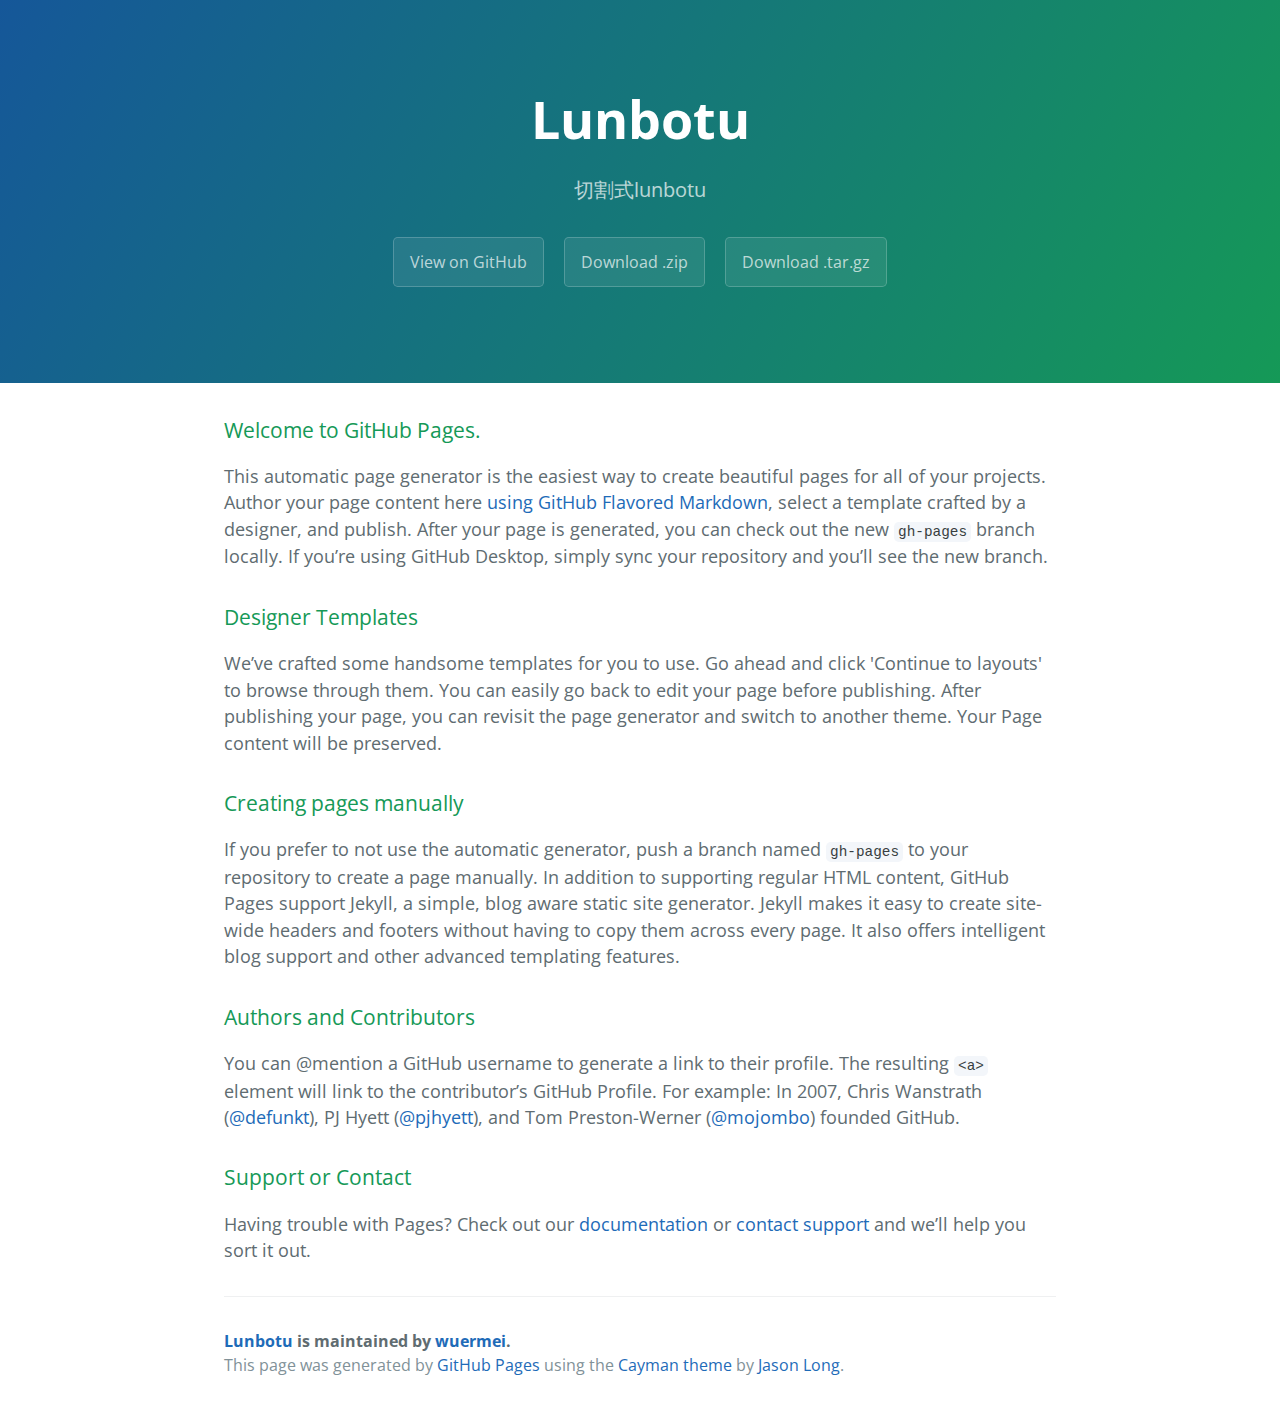
==== index.html @ ce143680 "Create gh-pages branch via GitHub" ====
<!DOCTYPE html>
<html lang="en-us">
  <head>
    <meta charset="UTF-8">
    <title>Lunbotu by wuermei</title>
    <meta name="viewport" content="width=device-width, initial-scale=1">
    <link rel="stylesheet" type="text/css" href="stylesheets/normalize.css" media="screen">
    <link href='https://fonts.googleapis.com/css?family=Open+Sans:400,700' rel='stylesheet' type='text/css'>
    <link rel="stylesheet" type="text/css" href="stylesheets/stylesheet.css" media="screen">
    <link rel="stylesheet" type="text/css" href="stylesheets/github-light.css" media="screen">
  </head>
  <body>
    <section class="page-header">
      <h1 class="project-name">Lunbotu</h1>
      <h2 class="project-tagline">切割式lunbotu</h2>
      <a href="https://github.com/wuermei/lunbotu" class="btn">View on GitHub</a>
      <a href="https://github.com/wuermei/lunbotu/zipball/master" class="btn">Download .zip</a>
      <a href="https://github.com/wuermei/lunbotu/tarball/master" class="btn">Download .tar.gz</a>
    </section>

    <section class="main-content">
      <h3>
<a id="welcome-to-github-pages" class="anchor" href="#welcome-to-github-pages" aria-hidden="true"><span aria-hidden="true" class="octicon octicon-link"></span></a>Welcome to GitHub Pages.</h3>

<p>This automatic page generator is the easiest way to create beautiful pages for all of your projects. Author your page content here <a href="https://guides.github.com/features/mastering-markdown/">using GitHub Flavored Markdown</a>, select a template crafted by a designer, and publish. After your page is generated, you can check out the new <code>gh-pages</code> branch locally. If you’re using GitHub Desktop, simply sync your repository and you’ll see the new branch.</p>

<h3>
<a id="designer-templates" class="anchor" href="#designer-templates" aria-hidden="true"><span aria-hidden="true" class="octicon octicon-link"></span></a>Designer Templates</h3>

<p>We’ve crafted some handsome templates for you to use. Go ahead and click 'Continue to layouts' to browse through them. You can easily go back to edit your page before publishing. After publishing your page, you can revisit the page generator and switch to another theme. Your Page content will be preserved.</p>

<h3>
<a id="creating-pages-manually" class="anchor" href="#creating-pages-manually" aria-hidden="true"><span aria-hidden="true" class="octicon octicon-link"></span></a>Creating pages manually</h3>

<p>If you prefer to not use the automatic generator, push a branch named <code>gh-pages</code> to your repository to create a page manually. In addition to supporting regular HTML content, GitHub Pages support Jekyll, a simple, blog aware static site generator. Jekyll makes it easy to create site-wide headers and footers without having to copy them across every page. It also offers intelligent blog support and other advanced templating features.</p>

<h3>
<a id="authors-and-contributors" class="anchor" href="#authors-and-contributors" aria-hidden="true"><span aria-hidden="true" class="octicon octicon-link"></span></a>Authors and Contributors</h3>

<p>You can @mention a GitHub username to generate a link to their profile. The resulting <code>&lt;a&gt;</code> element will link to the contributor’s GitHub Profile. For example: In 2007, Chris Wanstrath (<a href="https://github.com/defunkt" class="user-mention">@defunkt</a>), PJ Hyett (<a href="https://github.com/pjhyett" class="user-mention">@pjhyett</a>), and Tom Preston-Werner (<a href="https://github.com/mojombo" class="user-mention">@mojombo</a>) founded GitHub.</p>

<h3>
<a id="support-or-contact" class="anchor" href="#support-or-contact" aria-hidden="true"><span aria-hidden="true" class="octicon octicon-link"></span></a>Support or Contact</h3>

<p>Having trouble with Pages? Check out our <a href="https://help.github.com/pages">documentation</a> or <a href="https://github.com/contact">contact support</a> and we’ll help you sort it out.</p>

      <footer class="site-footer">
        <span class="site-footer-owner"><a href="https://github.com/wuermei/lunbotu">Lunbotu</a> is maintained by <a href="https://github.com/wuermei">wuermei</a>.</span>

        <span class="site-footer-credits">This page was generated by <a href="https://pages.github.com">GitHub Pages</a> using the <a href="https://github.com/jasonlong/cayman-theme">Cayman theme</a> by <a href="https://twitter.com/jasonlong">Jason Long</a>.</span>
      </footer>

    </section>

  
  </body>
</html>
---- stylesheets/stylesheet.css ----
* {
  box-sizing: border-box; }

body {
  padding: 0;
  margin: 0;
  font-family: "Open Sans", "Helvetica Neue", Helvetica, Arial, sans-serif;
  font-size: 16px;
  line-height: 1.5;
  color: #606c71; }

a {
  color: #1e6bb8;
  text-decoration: none; }
  a:hover {
    text-decoration: underline; }

.btn {
  display: inline-block;
  margin-bottom: 1rem;
  color: rgba(255, 255, 255, 0.7);
  background-color: rgba(255, 255, 255, 0.08);
  border-color: rgba(255, 255, 255, 0.2);
  border-style: solid;
  border-width: 1px;
  border-radius: 0.3rem;
  transition: color 0.2s, background-color 0.2s, border-color 0.2s; }
  .btn + .btn {
    margin-left: 1rem; }

.btn:hover {
  color: rgba(255, 255, 255, 0.8);
  text-decoration: none;
  background-color: rgba(255, 255, 255, 0.2);
  border-color: rgba(255, 255, 255, 0.3); }

@media screen and (min-width: 64em) {
  .btn {
    padding: 0.75rem 1rem; } }

@media screen and (min-width: 42em) and (max-width: 64em) {
  .btn {
    padding: 0.6rem 0.9rem;
    font-size: 0.9rem; } }

@media screen and (max-width: 42em) {
  .btn {
    display: block;
    width: 100%;
    padding: 0.75rem;
    font-size: 0.9rem; }
    .btn + .btn {
      margin-top: 1rem;
      margin-left: 0; } }

.page-header {
  color: #fff;
  text-align: center;
  background-color: #159957;
  background-image: linear-gradient(120deg, #155799, #159957); }

@media screen and (min-width: 64em) {
  .page-header {
    padding: 5rem 6rem; } }

@media screen and (min-width: 42em) and (max-width: 64em) {
  .page-header {
    padding: 3rem 4rem; } }

@media screen and (max-width: 42em) {
  .page-header {
    padding: 2rem 1rem; } }

.project-name {
  margin-top: 0;
  margin-bottom: 0.1rem; }

@media screen and (min-width: 64em) {
  .project-name {
    font-size: 3.25rem; } }

@media screen and (min-width: 42em) and (max-width: 64em) {
  .project-name {
    font-size: 2.25rem; } }

@media screen and (max-width: 42em) {
  .project-name {
    font-size: 1.75rem; } }

.project-tagline {
  margin-bottom: 2rem;
  font-weight: normal;
  opacity: 0.7; }

@media screen and (min-width: 64em) {
  .project-tagline {
    font-size: 1.25rem; } }

@media screen and (min-width: 42em) and (max-width: 64em) {
  .project-tagline {
    font-size: 1.15rem; } }

@media screen and (max-width: 42em) {
  .project-tagline {
    font-size: 1rem; } }

.main-content :first-child {
  margin-top: 0; }
.main-content img {
  max-width: 100%; }
.main-content h1, .main-content h2, .main-content h3, .main-content h4, .main-content h5, .main-content h6 {
  margin-top: 2rem;
  margin-bottom: 1rem;
  font-weight: normal;
  color: #159957; }
.main-content p {
  margin-bottom: 1em; }
.main-content code {
  padding: 2px 4px;
  font-family: Consolas, "Liberation Mono", Menlo, Courier, monospace;
  font-size: 0.9rem;
  color: #383e41;
  background-color: #f3f6fa;
  border-radius: 0.3rem; }
.main-content pre {
  padding: 0.8rem;
  margin-top: 0;
  margin-bottom: 1rem;
  font: 1rem Consolas, "Liberation Mono", Menlo, Courier, monospace;
  color: #567482;
  word-wrap: normal;
  background-color: #f3f6fa;
  border: solid 1px #dce6f0;
  border-radius: 0.3rem; }
  .main-content pre > code {
    padding: 0;
    margin: 0;
    font-size: 0.9rem;
    color: #567482;
    word-break: normal;
    white-space: pre;
    background: transparent;
    border: 0; }
.main-content .highlight {
  margin-bottom: 1rem; }
  .main-content .highlight pre {
    margin-bottom: 0;
    word-break: normal; }
.main-content .highlight pre, .main-content pre {
  padding: 0.8rem;
  overflow: auto;
  font-size: 0.9rem;
  line-height: 1.45;
  border-radius: 0.3rem; }
.main-content pre code, .main-content pre tt {
  display: inline;
  max-width: initial;
  padding: 0;
  margin: 0;
  overflow: initial;
  line-height: inherit;
  word-wrap: normal;
  background-color: transparent;
  border: 0; }
  .main-content pre code:before, .main-content pre code:after, .main-content pre tt:before, .main-content pre tt:after {
    content: normal; }
.main-content ul, .main-content ol {
  margin-top: 0; }
.main-content blockquote {
  padding: 0 1rem;
  margin-left: 0;
  color: #819198;
  border-left: 0.3rem solid #dce6f0; }
  .main-content blockquote > :first-child {
    margin-top: 0; }
  .main-content blockquote > :last-child {
    margin-bottom: 0; }
.main-content table {
  display: block;
  width: 100%;
  overflow: auto;
  word-break: normal;
  word-break: keep-all; }
  .main-content table th {
    font-weight: bold; }
  .main-content table th, .main-content table td {
    padding: 0.5rem 1rem;
    border: 1px solid #e9ebec; }
.main-content dl {
  padding: 0; }
  .main-content dl dt {
    padding: 0;
    margin-top: 1rem;
    font-size: 1rem;
    font-weight: bold; }
  .main-content dl dd {
    padding: 0;
    margin-bottom: 1rem; }
.main-content hr {
  height: 2px;
  padding: 0;
  margin: 1rem 0;
  background-color: #eff0f1;
  border: 0; }

@media screen and (min-width: 64em) {
  .main-content {
    max-width: 64rem;
    padding: 2rem 6rem;
    margin: 0 auto;
    font-size: 1.1rem; } }

@media screen and (min-width: 42em) and (max-width: 64em) {
  .main-content {
    padding: 2rem 4rem;
    font-size: 1.1rem; } }

@media screen and (max-width: 42em) {
  .main-content {
    padding: 2rem 1rem;
    font-size: 1rem; } }

.site-footer {
  padding-top: 2rem;
  margin-top: 2rem;
  border-top: solid 1px #eff0f1; }

.site-footer-owner {
  display: block;
  font-weight: bold; }

.site-footer-credits {
  color: #819198; }

@media screen and (min-width: 64em) {
  .site-footer {
    font-size: 1rem; } }

@media screen and (min-width: 42em) and (max-width: 64em) {
  .site-footer {
    font-size: 1rem; } }

@media screen and (max-width: 42em) {
  .site-footer {
    font-size: 0.9rem; } }
---- stylesheets/github-light.css ----
/*
The MIT License (MIT)

Copyright (c) 2016 GitHub, Inc.

Permission is hereby granted, free of charge, to any person obtaining a copy
of this software and associated documentation files (the "Software"), to deal
in the Software without restriction, including without limitation the rights
to use, copy, modify, merge, publish, distribute, sublicense, and/or sell
copies of the Software, and to permit persons to whom the Software is
furnished to do so, subject to the following conditions:

The above copyright notice and this permission notice shall be included in all
copies or substantial portions of the Software.

THE SOFTWARE IS PROVIDED "AS IS", WITHOUT WARRANTY OF ANY KIND, EXPRESS OR
IMPLIED, INCLUDING BUT NOT LIMITED TO THE WARRANTIES OF MERCHANTABILITY,
FITNESS FOR A PARTICULAR PURPOSE AND NONINFRINGEMENT. IN NO EVENT SHALL THE
AUTHORS OR COPYRIGHT HOLDERS BE LIABLE FOR ANY CLAIM, DAMAGES OR OTHER
LIABILITY, WHETHER IN AN ACTION OF CONTRACT, TORT OR OTHERWISE, ARISING FROM,
OUT OF OR IN CONNECTION WITH THE SOFTWARE OR THE USE OR OTHER DEALINGS IN THE
SOFTWARE.

*/

.pl-c /* comment */ {
  color: #969896;
}

.pl-c1 /* constant, variable.other.constant, support, meta.property-name, support.constant, support.variable, meta.module-reference, markup.raw, meta.diff.header */,
.pl-s .pl-v /* string variable */ {
  color: #0086b3;
}

.pl-e /* entity */,
.pl-en /* entity.name */ {
  color: #795da3;
}

.pl-smi /* variable.parameter.function, storage.modifier.package, storage.modifier.import, storage.type.java, variable.other */,
.pl-s .pl-s1 /* string source */ {
  color: #333;
}

.pl-ent /* entity.name.tag */ {
  color: #63a35c;
}

.pl-k /* keyword, storage, storage.type */ {
  color: #a71d5d;
}

.pl-s /* string */,
.pl-pds /* punctuation.definition.string, string.regexp.character-class */,
.pl-s .pl-pse .pl-s1 /* string punctuation.section.embedded source */,
.pl-sr /* string.regexp */,
.pl-sr .pl-cce /* string.regexp constant.character.escape */,
.pl-sr .pl-sre /* string.regexp source.ruby.embedded */,
.pl-sr .pl-sra /* string.regexp string.regexp.arbitrary-repitition */ {
  color: #183691;
}

.pl-v /* variable */ {
  color: #ed6a43;
}

.pl-id /* invalid.deprecated */ {
  color: #b52a1d;
}

.pl-ii /* invalid.illegal */ {
  color: #f8f8f8;
  background-color: #b52a1d;
}

.pl-sr .pl-cce /* string.regexp constant.character.escape */ {
  font-weight: bold;
  color: #63a35c;
}

.pl-ml /* markup.list */ {
  color: #693a17;
}

.pl-mh /* markup.heading */,
.pl-mh .pl-en /* markup.heading entity.name */,
.pl-ms /* meta.separator */ {
  font-weight: bold;
  color: #1d3e81;
}

.pl-mq /* markup.quote */ {
  color: #008080;
}

.pl-mi /* markup.italic */ {
  font-style: italic;
  color: #333;
}

.pl-mb /* markup.bold */ {
  font-weight: bold;
  color: #333;
}

.pl-md /* markup.deleted, meta.diff.header.from-file */ {
  color: #bd2c00;
  background-color: #ffecec;
}

.pl-mi1 /* markup.inserted, meta.diff.header.to-file */ {
  color: #55a532;
  background-color: #eaffea;
}

.pl-mdr /* meta.diff.range */ {
  font-weight: bold;
  color: #795da3;
}

.pl-mo /* meta.output */ {
  color: #1d3e81;
}
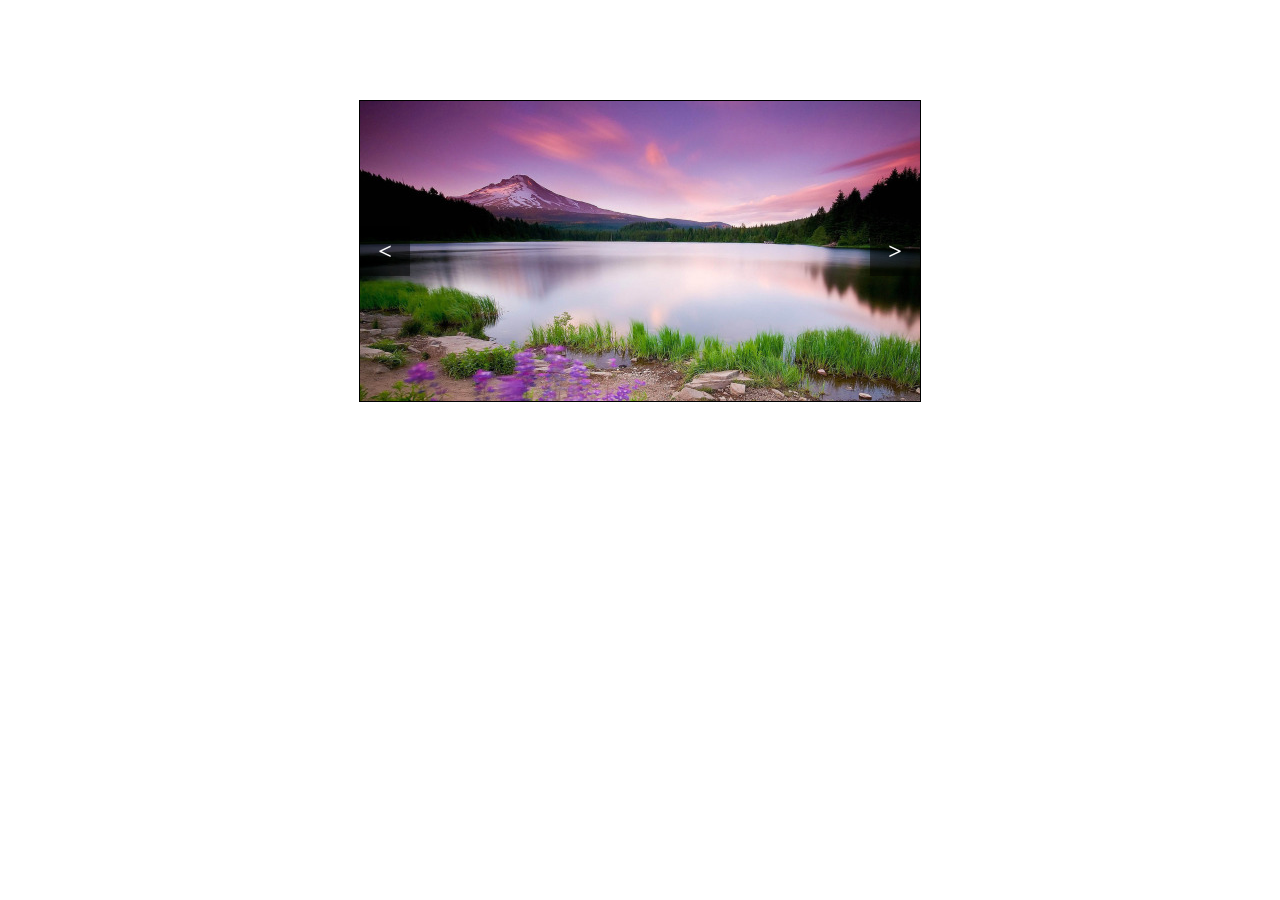
==== commit 0f142a66: "second commit" ====
--- a/index.html
+++ b/index.html
@@ -1,57 +1,94 @@
 <!DOCTYPE html>
-<html lang="en-us">
-  <head>
-    <meta charset="UTF-8">
-    <title>Lunbotu by wuermei</title>
-    <meta name="viewport" content="width=device-width, initial-scale=1">
-    <link rel="stylesheet" type="text/css" href="stylesheets/normalize.css" media="screen">
-    <link href='https://fonts.googleapis.com/css?family=Open+Sans:400,700' rel='stylesheet' type='text/css'>
-    <link rel="stylesheet" type="text/css" href="stylesheets/stylesheet.css" media="screen">
-    <link rel="stylesheet" type="text/css" href="stylesheets/github-light.css" media="screen">
-  </head>
-  <body>
-    <section class="page-header">
-      <h1 class="project-name">Lunbotu</h1>
-      <h2 class="project-tagline">切割式lunbotu</h2>
-      <a href="https://github.com/wuermei/lunbotu" class="btn">View on GitHub</a>
-      <a href="https://github.com/wuermei/lunbotu/zipball/master" class="btn">Download .zip</a>
-      <a href="https://github.com/wuermei/lunbotu/tarball/master" class="btn">Download .tar.gz</a>
-    </section>
+<html lang="en">
+<head>
+	<meta charset="UTF-8">
+	<title>切割式轮播图</title>
+	<link rel="stylesheet" type="text/css" href="css/index.css">
+</head>
+<body>
+	<!-- 思路：cut里面由5个li，每一个li是一个立方体,立方体的4个面是4张背景图,立方体的左右面是看不到的 -->
+	<!-- 注意每一个li都占用一张背景图，而不是五个li共用一张图 -->
+	<div class="cut">
+		<ul>
+			<li>
+				<div></div>
+				<div></div>
+				<div></div>
+				<div></div>
+			</li>
+				
+			<li>
+				<div></div>
+				<div></div>
+				<div></div>
+				<div></div>
+			</li>
 
-    <section class="main-content">
-      <h3>
-<a id="welcome-to-github-pages" class="anchor" href="#welcome-to-github-pages" aria-hidden="true"><span aria-hidden="true" class="octicon octicon-link"></span></a>Welcome to GitHub Pages.</h3>
+			<li>
+				<div></div>
+				<div></div>
+				<div></div>
+				<div></div>
+			</li>
+			
+			<li>
+				<div></div>
+				<div></div>
+				<div></div>
+				<div></div>
+			</li>
 
-<p>This automatic page generator is the easiest way to create beautiful pages for all of your projects. Author your page content here <a href="https://guides.github.com/features/mastering-markdown/">using GitHub Flavored Markdown</a>, select a template crafted by a designer, and publish. After your page is generated, you can check out the new <code>gh-pages</code> branch locally. If you’re using GitHub Desktop, simply sync your repository and you’ll see the new branch.</p>
+			<li>
+				<div></div>
+				<div></div>
+				<div></div>
+				<div></div>
+			</li>
+		</ul>
+		<a href="javascript:void(0);" class="pre">&lt;</a>
+		<a href="javascript:void(0);" class="next">&gt;</a>
+	</div>
 
-<h3>
-<a id="designer-templates" class="anchor" href="#designer-templates" aria-hidden="true"><span aria-hidden="true" class="octicon octicon-link"></span></a>Designer Templates</h3>
+	<script type="text/javascript" src="js/jquery-1.10.2.min.js"></script>
+	<script type="text/javascript">
+		$(function() {
+			$('li').each(function (index,ele) {
+				//每一个li的left值
+				$(this).css({'left':560/5*index,'transition-delay':0.2*index+'s'});
+				//每一个li对应的背景图的位置
+				$(this).children('div').css('backgroundPosition',-560/5*index+'px 0');
+			})
+			
+			//旋转
+			var num = 0;
+			
+			//下一张
+			$('.next').click(function () {
+				num ++;
+				$('li').css('transform','rotateX('+num*90+'deg)');
+			})
+			
+			//上一张
+			$('.pre').click(function () {
+				num --;
+				$('li').css('transform','rotateX('+num*90+'deg)');
+			})
+		})
+	</script>
+</body>
+</html>
 
-<p>We’ve crafted some handsome templates for you to use. Go ahead and click 'Continue to layouts' to browse through them. You can easily go back to edit your page before publishing. After publishing your page, you can revisit the page generator and switch to another theme. Your Page content will be preserved.</p>
-
-<h3>
-<a id="creating-pages-manually" class="anchor" href="#creating-pages-manually" aria-hidden="true"><span aria-hidden="true" class="octicon octicon-link"></span></a>Creating pages manually</h3>
-
-<p>If you prefer to not use the automatic generator, push a branch named <code>gh-pages</code> to your repository to create a page manually. In addition to supporting regular HTML content, GitHub Pages support Jekyll, a simple, blog aware static site generator. Jekyll makes it easy to create site-wide headers and footers without having to copy them across every page. It also offers intelligent blog support and other advanced templating features.</p>
-
-<h3>
-<a id="authors-and-contributors" class="anchor" href="#authors-and-contributors" aria-hidden="true"><span aria-hidden="true" class="octicon octicon-link"></span></a>Authors and Contributors</h3>
-
-<p>You can @mention a GitHub username to generate a link to their profile. The resulting <code>&lt;a&gt;</code> element will link to the contributor’s GitHub Profile. For example: In 2007, Chris Wanstrath (<a href="https://github.com/defunkt" class="user-mention">@defunkt</a>), PJ Hyett (<a href="https://github.com/pjhyett" class="user-mention">@pjhyett</a>), and Tom Preston-Werner (<a href="https://github.com/mojombo" class="user-mention">@mojombo</a>) founded GitHub.</p>
-
-<h3>
-<a id="support-or-contact" class="anchor" href="#support-or-contact" aria-hidden="true"><span aria-hidden="true" class="octicon octicon-link"></span></a>Support or Contact</h3>
-
-<p>Having trouble with Pages? Check out our <a href="https://help.github.com/pages">documentation</a> or <a href="https://github.com/contact">contact support</a> and we’ll help you sort it out.</p>
-
-      <footer class="site-footer">
-        <span class="site-footer-owner"><a href="https://github.com/wuermei/lunbotu">Lunbotu</a> is maintained by <a href="https://github.com/wuermei">wuermei</a>.</span>
-
-        <span class="site-footer-credits">This page was generated by <a href="https://pages.github.com">GitHub Pages</a> using the <a href="https://github.com/jasonlong/cayman-theme">Cayman theme</a> by <a href="https://twitter.com/jasonlong">Jason Long</a>.</span>
-      </footer>
-
-    </section>
-
-  
-  </body>
-</html>
+<!-- /*构造立方体的四个面（左右侧面不构造）,每个div放一张背景图*/
+.cut li div:nth-child(1){
+	background: url(../img/1.png);
+	transform: rotateX(0deg) translateZ(150px);
+}
+.cut li div:nth-child(2){
+	background: url(../img/2.png);
+	transform: rotateX(-90deg) translateZ(150px);
+}
+.cut li div:nth-child(3){
+	background: url(../img/3.png);
+	transform: rotateX(-180deg) translateZ(150px);
+}
+ -->--- a/css/index.css
+++ b/css/index.css
@@ -0,0 +1,68 @@
+*{
+	padding: 0;
+	margin: 0;
+}
+.cut{
+	width: 560px;
+	height: 300px;
+	background: pink;
+	margin: 100px auto;
+	position: relative;
+	border: 1px solid black;
+}
+.cut li{
+	list-style: none;
+	width: 112px;
+	height: 100%;
+	background: purple;
+	position: absolute;
+	top: 0;
+	transition: all 1s ease-in;
+	transform-style: preserve-3d;/*透视关系*/
+}
+.cut li div{
+	width: 100%;
+	height: 100%;
+	position: absolute;
+	top: 0;
+	left: 0;
+}
+/*构造立方体的四个面（左右侧面不构造）,每个div放一张背景图*/
+.cut li div:nth-child(1){
+	background: url(../img/1.png);
+	transform: rotateX(0deg) translateZ(150px);
+}
+.cut li div:nth-child(2){
+	background: url(../img/2.png);
+	transform: rotateX(-90deg) translateZ(150px);
+}
+.cut li div:nth-child(3){
+	background: url(../img/3.png);
+	transform: rotateX(-180deg) translateZ(150px);
+}
+.cut li div:nth-child(4){
+	background: url(../img/4.png);
+	transform: rotateX(-270deg) translateZ(150px);
+}
+/*按钮*/
+.pre,.next{
+	width: 50px;
+	height: 50px;
+	line-height: 50px;
+	color: #fff;
+	font-size: 24px;
+	font-weight: bold;
+	background:rgba(0,0,0,0.5);
+	position: absolute;
+	top: 50%;
+	margin-top: -25px;
+	text-decoration: none;
+	text-align: center;
+}
+.pre{
+	left: 0;
+
+}
+.next{
+	right: 0;
+}